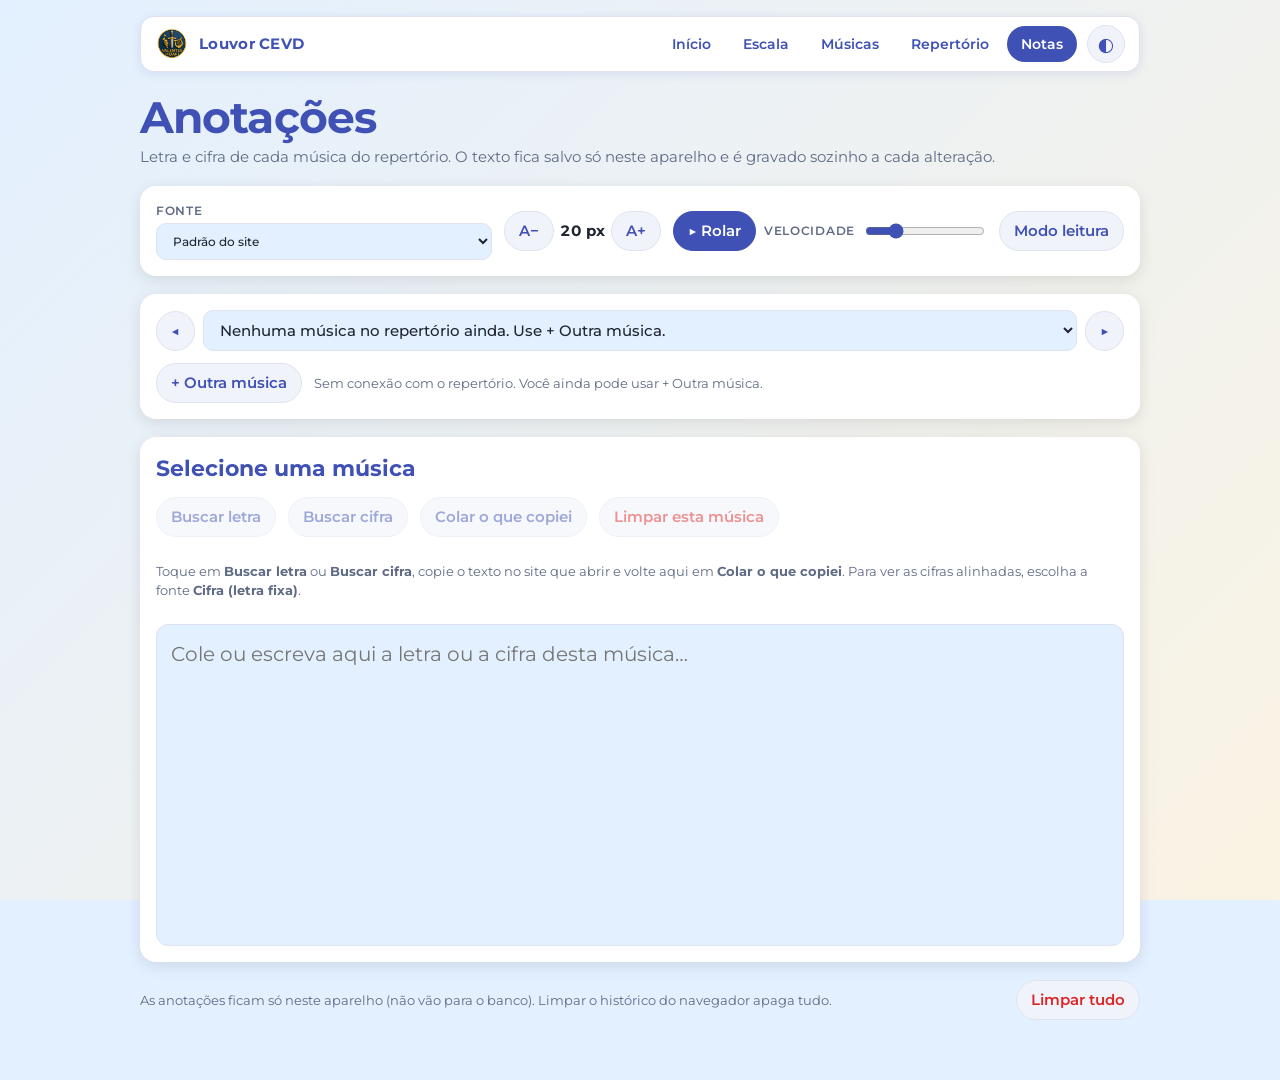
==== anotacoes/index.html @ 0ad470ae "Letra e Cifra buscam direto no Letras.mus.br e Cifra Club; nova pagina Anotacoes (letras/cifras por " ====
<!doctype html>
<html lang="pt-BR">
<head>
<meta charset="utf-8">
<meta name="viewport" content="width=device-width, initial-scale=1">
<meta name="theme-color" content="#3f51b5">
<link rel="manifest" href="../manifest.webmanifest">
<link rel="icon" type="image/png" href="../icons/icon-192.png">
<link rel="apple-touch-icon" href="../icons/apple-touch-icon.png">
<meta name="apple-mobile-web-app-capable" content="yes">
<meta name="apple-mobile-web-app-title" content="Escala">
<title>Anotações</title>
<link rel="stylesheet" href="https://fonts.googleapis.com/css?family=Montserrat:400,500,600,700,800&display=swap">
<link rel="stylesheet" href="../theme.css">
<script src="../theme.js"></script>
<script src="../site.js" defer></script>
<style>
* { box-sizing: border-box; }
body { margin: 0; background: var(--bg); background-image: var(--page-bg); background-attachment: fixed; color: var(--text); font-family: var(--font); font-size: 15px; line-height: 1.45; min-height: 100vh; padding: 16px clamp(16px, 3vw, 40px) 60px; }
.wrap { max-width: 1000px; margin: 0 auto; display: flex; flex-direction: column; gap: 18px; }
header { display: flex; flex-direction: column; gap: 6px; }
h1 { color: var(--brand-text); font-weight: 700; font-size: clamp(30px, 6vw, 44px); line-height: 1.05; margin: 0; letter-spacing: -0.02em; }
.sub { color: var(--muted); margin: 0; }
.painel { background: var(--surface); box-shadow: var(--shadow); border-radius: var(--radius); padding: 16px; display: grid; gap: 12px; }
.linha { display: flex; flex-wrap: wrap; gap: 8px 12px; align-items: center; }
.linha .grow { flex: 1 1 220px; min-width: 0; }
label.f { display: grid; gap: 4px; font-size: 12px; font-weight: 600; color: var(--muted); text-transform: uppercase; letter-spacing: .06em; }
select, button, input[type=range] { font: inherit; color: inherit; }
select { width: 100%; padding: 9px 12px; border-radius: 10px; border: 1px solid var(--border); background: var(--bg); color: var(--text); text-transform: none; letter-spacing: 0; font-weight: 500; }
.btn { text-decoration: none; display: inline-block; font-weight: 600; border: 1px solid var(--border); background: var(--surface-2); color: var(--brand-text); border-radius: 999px; padding: 8px 14px; cursor: pointer; }
.btn:hover { background: var(--brand-soft); }
.btn.primary { background: var(--brand); border-color: var(--brand); color: var(--on-brand); }
.btn.danger { color: #dc2626; }
.btn:disabled { opacity: .5; cursor: default; }
.btn:focus-visible, select:focus-visible, textarea:focus-visible, input:focus-visible { outline: 2px solid var(--brand-text); outline-offset: 2px; }
.tam { display: inline-flex; align-items: center; gap: 6px; }
.tam output { min-width: 44px; text-align: center; font-weight: 700; font-variant-numeric: tabular-nums; }
.vel { display: inline-flex; align-items: center; gap: 8px; }
.vel input { width: 120px; accent-color: var(--brand); }
.status { font-size: 13px; color: var(--muted); min-height: 1.2em; }
.status.ok { color: #059669; }
.titulo-musica { display: flex; flex-wrap: wrap; align-items: baseline; gap: 4px 12px; }
.titulo-musica h2 { margin: 0; font-size: 22px; color: var(--brand-text); }
.titulo-musica span { color: var(--muted); }
.nav-musicas { display: flex; gap: 8px; align-items: center; }
.nav-musicas select { flex: 1 1 auto; }
.ajuda { font-size: 13px; color: var(--muted); }
.ajuda a { color: var(--brand-text); font-weight: 600; }
#texto { width: 100%; min-height: 320px; padding: 14px; border-radius: 12px; border: 1px solid var(--border); background: var(--bg); color: var(--text); resize: none; overflow: hidden; line-height: 1.55; white-space: pre-wrap; display: block; }
#texto.mono { white-space: pre; overflow-x: auto; }
.leitura #texto { border-color: transparent; background: transparent; padding: 8px 2px; min-height: 60vh; }
.leitura .so-edicao, .leitura header, .leitura .nao-leitura { display: none !important; }
.leitura .barra-fixa { position: sticky; top: 8px; z-index: 30; }
.dica-leitura { text-align: center; color: var(--muted); font-size: 13px; }
@media (max-width: 560px) { .painel { padding: 12px; gap: 8px; } .vel input { width: 90px; } .btn { padding: 7px 12px; } label.f { font-size: 11px; } }
</style>
</head>
<body>
<div class="wrap" id="app">
  <nav class="site-nav rounded nao-leitura" aria-label="Menu principal">
    <div class="site-nav-in">
      <a class="site-brand" href="../"><img src="../logo%20louvor.png" alt="" width="34" height="34"><span>Louvor CEVD</span></a>
      <div class="site-links"><a href="../">Início</a><a href="../escala/">Escala</a><a href="../musicas/biblioteca-musicas.html">Músicas</a><a href="../musicas/repertorio.html">Repertório</a><a href="./" aria-current="page">Notas</a></div>
      <button type="button" class="theme-btn" data-theme-toggle></button>
    </div>
  </nav>
  <header>
    <h1>Anotações</h1>
    <p class="sub">Letra e cifra de cada música do repertório. O texto fica salvo só neste aparelho e é gravado sozinho a cada alteração.</p>
  </header>

  <section class="painel barra-fixa" aria-label="Ajustes de leitura">
    <div class="linha">
      <label class="f grow">Fonte
        <select id="fonte">
          <option value="montserrat">Padrão do site</option>
          <option value="arial">Arial</option>
          <option value="georgia">Serifada (Georgia)</option>
          <option value="mono">Cifra (letra fixa)</option>
        </select>
      </label>
      <div class="tam" role="group" aria-label="Tamanho da letra">
        <button type="button" class="btn" id="menos" aria-label="Diminuir a letra">A−</button>
        <output id="tamTxt" aria-live="polite"></output>
        <button type="button" class="btn" id="mais" aria-label="Aumentar a letra">A+</button>
      </div>
      <div class="vel">
        <button type="button" class="btn primary" id="rolar" aria-pressed="false">▶ Rolar</button>
        <label class="f" style="grid-auto-flow:column;align-items:center;gap:8px">Velocidade <input type="range" id="vel" min="1" max="10" step="1" aria-label="Velocidade da rolagem"></label>
      </div>
      <button type="button" class="btn" id="leitura">Modo leitura</button>
    </div>
  </section>

  <section class="painel nao-leitura" id="escolha">
    <div class="nav-musicas">
      <button type="button" class="btn" id="ant" aria-label="Música anterior">◀</button>
      <select id="musica" aria-label="Música"></select>
      <button type="button" class="btn" id="prox" aria-label="Próxima música">▶</button>
    </div>
    <div class="linha">
      <button type="button" class="btn" id="outra">+ Outra música</button>
      <span class="status" id="apiMsg"></span>
    </div>
  </section>

  <section class="painel" id="editor">
    <div class="titulo-musica"><h2 id="tit">Selecione uma música</h2><span id="cant"></span></div>
    <div class="linha so-edicao">
      <a class="btn" id="bLetra" target="_blank" rel="noopener noreferrer">Buscar letra</a>
      <a class="btn" id="bCifra" target="_blank" rel="noopener noreferrer">Buscar cifra</a>
      <button type="button" class="btn" id="colar">Colar o que copiei</button>
      <button type="button" class="btn danger" id="limparEsta">Limpar esta música</button>
      <span class="status" id="salvo" role="status" aria-live="polite"></span>
    </div>
    <p class="ajuda so-edicao">Toque em <b>Buscar letra</b> ou <b>Buscar cifra</b>, copie o texto no site que abrir e volte aqui em <b>Colar o que copiei</b>. Para ver as cifras alinhadas, escolha a fonte <b>Cifra (letra fixa)</b>.</p>
    <textarea id="texto" spellcheck="false" placeholder="Cole ou escreva aqui a letra ou a cifra desta música…" aria-label="Anotação da música"></textarea>
  </section>

  <div class="linha nao-leitura" style="justify-content:space-between">
    <span class="ajuda">As anotações ficam só neste aparelho (não vão para o banco). Limpar o histórico do navegador apaga tudo.</span>
    <button type="button" class="btn danger" id="limparTudo">Limpar tudo</button>
  </div>
  <p class="dica-leitura" id="dicaLeitura" hidden></p>
</div>
<script>
var API_URL = "https://ipdrbhkzluuwjulkhjkd.supabase.co/functions/v1/repertorio-publico";
var KEY = "anotacoes.v1", KEY_API = "anotacoes.api";
var FONTES = {
  montserrat: '"Montserrat", "Segoe UI", system-ui, sans-serif',
  arial: 'Arial, Helvetica, sans-serif',
  georgia: 'Georgia, "Times New Roman", serif',
  mono: 'ui-monospace, "Cascadia Mono", Consolas, "Courier New", monospace'
};
function $(id) { return document.getElementById(id); }
function norm(t) { return String(t || "").normalize("NFD").replace(/[̀-ͯ]/g, "").toLowerCase().replace(/\s+/g, " ").trim(); }
function chave(t, c) { return norm(t) + "|" + norm(c); }

// ---------- armazenamento local ----------
var dados = { config: { fonte: "montserrat", tam: 20, vel: 3, leitura: false }, notas: {}, extras: [], atual: "" };
try { var salvo = JSON.parse(localStorage.getItem(KEY) || "null"); if (salvo) { dados.config = Object.assign(dados.config, salvo.config || {}); dados.notas = salvo.notas || {}; dados.extras = salvo.extras || []; dados.atual = salvo.atual || ""; } } catch (e) {}
function gravar() { try { localStorage.setItem(KEY, JSON.stringify(dados)); return true; } catch (e) { return false; } }

// ---------- lista de músicas (repertório do app + as que a pessoa adicionou) ----------
var grupos = [], lista = [];   // grupos: [{rotulo, itens:[{k,t,c}]}]; lista: itens na ordem
function dataCurta(iso) { var p = String(iso || "").split("-"); return p.length === 3 ? p[2] + "/" + p[1] : ""; }
function montaLista(api) {
  grupos = [];
  var hoje = new Date().toISOString().slice(0, 10), proximos = [], passados = [];
  ((api && api.repertorios) || []).forEach(function (r) {
    if (!r.culto || !r.itens || !r.itens.length) return;
    var g = { rotulo: dataCurta(r.culto.data) + (r.culto.horario ? " " + r.culto.horario : "") + " · " + (r.culto.nome || "Culto"), data: r.culto.data || "", itens: r.itens.map(function (i) { return { k: chave(i.musica, i.cantor), t: i.musica, c: i.cantor || "" }; }) };
    (g.data >= hoje ? proximos : passados).push(g);
  });
  proximos.sort(function (a, b) { return a.data < b.data ? -1 : 1; });
  passados.sort(function (a, b) { return a.data < b.data ? 1 : -1; });
  proximos.forEach(function (g) { grupos.push(g); });
  var jaNa = {};
  grupos.concat(passados).forEach(function (g) { g.itens.forEach(function (i) { jaNa[i.k] = 1; }); });
  passados.forEach(function (g) { g.rotulo = "Anterior · " + g.rotulo; grupos.push(g); });
  var outras = [];
  dados.extras.forEach(function (e) { outras.push({ k: chave(e.t, e.c), t: e.t, c: e.c || "" }); });
  Object.keys(dados.notas).forEach(function (k) { if (!jaNa[k] && !outras.some(function (o) { return o.k === k; })) outras.push({ k: k, t: dados.notas[k].t, c: dados.notas[k].c || "" }); });
  if (outras.length) grupos.push({ rotulo: "Outras músicas", itens: outras });
  lista = [];
  var vistos = {};
  grupos.forEach(function (g) { g.itens.forEach(function (i) { if (!vistos[i.k]) { vistos[i.k] = 1; lista.push(i); } }); });
}
function desenhaSelect() {
  var sel = $("musica"); sel.textContent = "";
  if (!lista.length) { var o = document.createElement("option"); o.value = ""; o.textContent = "Nenhuma música no repertório ainda. Use + Outra música."; sel.appendChild(o); return; }
  grupos.forEach(function (g) {
    var og = document.createElement("optgroup"); og.label = g.rotulo;
    g.itens.forEach(function (i) {
      var o = document.createElement("option"); o.value = i.k;
      var tem = dados.notas[i.k] && dados.notas[i.k].texto;
      o.textContent = (tem ? "● " : "○ ") + i.t + (i.c ? " — " + i.c : "");
      og.appendChild(o);
    });
    sel.appendChild(og);
  });
  if (!lista.some(function (i) { return i.k === dados.atual; })) dados.atual = lista[0].k;
  sel.value = dados.atual;
}
function itemAtual() { return lista.filter(function (i) { return i.k === dados.atual; })[0] || null; }

// ---------- editor ----------
var gravaTimer = null;
function ajustaAltura() { var t = $("texto"); t.style.height = "auto"; t.style.height = Math.max(t.scrollHeight + 4, dados.config.leitura ? 0 : 320) + "px"; }
function mostraMusica() {
  var it = itemAtual(), t = $("texto");
  $("tit").textContent = it ? it.t : "Selecione uma música"; $("cant").textContent = it && it.c ? it.c : "";
  var q = it ? (it.t + " " + it.c).trim() : "";
  $("bLetra").href = "https://www.letras.mus.br/?q=" + encodeURIComponent(q);
  $("bCifra").href = "https://www.cifraclub.com.br/?q=" + encodeURIComponent(q);
  t.disabled = !it; t.value = it && dados.notas[it.k] ? dados.notas[it.k].texto || "" : "";
  ["bLetra", "bCifra", "colar", "limparEsta"].forEach(function (id) { var e = $(id); if (id === "bLetra" || id === "bCifra") { e.style.pointerEvents = it ? "" : "none"; e.style.opacity = it ? "" : ".5"; } else e.disabled = !it; });
  $("salvo").textContent = ""; ajustaAltura();
  if (dados.config.leitura) { $("dicaLeitura").hidden = false; $("dicaLeitura").textContent = t.value ? "" : "Sem anotação para esta música. Toque em Editar para escrever."; $("dicaLeitura").hidden = !!t.value; }
}
function salvarTexto(agora) {
  var it = itemAtual(); if (!it) return;
  function faz() {
    var txt = $("texto").value;
    if (txt) dados.notas[it.k] = { t: it.t, c: it.c, texto: txt, em: Date.now() }; else delete dados.notas[it.k];
    var ok = gravar();
    $("salvo").textContent = ok ? "Salvo ✓" : "Não consegui salvar (sem espaço no aparelho)"; $("salvo").className = "status" + (ok ? " ok" : "");
    var o = $("musica").querySelector('option[value="' + it.k.replace(/"/g, '\\"') + '"]');
    if (o) o.textContent = (txt ? "● " : "○ ") + it.t + (it.c ? " — " + it.c : "");
  }
  clearTimeout(gravaTimer);
  if (agora) faz(); else { $("salvo").textContent = "Salvando…"; $("salvo").className = "status"; gravaTimer = setTimeout(faz, 250); }
}
$("texto").addEventListener("input", function () { ajustaAltura(); salvarTexto(false); });
$("texto").addEventListener("blur", function () { salvarTexto(true); });
document.addEventListener("visibilitychange", function () { if (document.hidden) salvarTexto(true); });
window.addEventListener("pagehide", function () { salvarTexto(true); });

function escolher(k) { salvarTexto(true); dados.atual = k; gravar(); $("musica").value = k; mostraMusica(); }
$("musica").addEventListener("change", function () { escolher(this.value); });
function vizinha(d) { var i = lista.map(function (x) { return x.k; }).indexOf(dados.atual); if (i < 0 || !lista.length) return; escolher(lista[(i + d + lista.length) % lista.length].k); }
$("ant").addEventListener("click", function () { vizinha(-1); });
$("prox").addEventListener("click", function () { vizinha(1); });
$("outra").addEventListener("click", function () {
  var t = (prompt("Nome da música:") || "").trim(); if (!t) return;
  var c = (prompt("Cantor ou banda (pode deixar vazio):") || "").trim();
  var k = chave(t, c);
  if (!dados.extras.some(function (e) { return chave(e.t, e.c) === k; })) dados.extras.push({ t: t, c: c });
  salvarTexto(true); dados.atual = k; gravar(); montaLista(apiAtual); desenhaSelect(); mostraMusica(); $("texto").focus();
});
$("colar").addEventListener("click", function () {
  if (!navigator.clipboard || !navigator.clipboard.readText) { $("salvo").textContent = "Seu navegador não deixa colar por aqui. Cole direto na caixa."; return; }
  navigator.clipboard.readText().then(function (txt) {
    if (!txt) { $("salvo").textContent = "Não há nada copiado."; return; }
    var t = $("texto"); if (t.value && !confirm("Já existe texto nesta música. Substituir pelo que você copiou?")) return;
    t.value = txt.replace(/\r\n/g, "\n"); ajustaAltura(); salvarTexto(true);
  }).catch(function () { $("salvo").textContent = "Não consegui ler a área de transferência. Cole direto na caixa."; });
});
$("limparEsta").addEventListener("click", function () {
  var it = itemAtual(); if (!it || !$("texto").value) return;
  if (!confirm("Apagar a anotação de \"" + it.t + "\"?")) return;
  $("texto").value = ""; ajustaAltura(); salvarTexto(true);
});
$("limparTudo").addEventListener("click", function () {
  var n = Object.keys(dados.notas).length;
  if (!confirm(n ? "Apagar TODAS as anotações deste aparelho (" + n + (n === 1 ? " música" : " músicas") + ")? Isso não pode ser desfeito." : "Não há anotações para apagar.")) return;
  if (!n) return;
  dados.notas = {}; dados.extras = []; gravar(); montaLista(apiAtual); desenhaSelect(); mostraMusica();
  $("salvo").textContent = "Tudo apagado."; $("salvo").className = "status ok";
});

// ---------- aparência: fonte, tamanho, modo leitura ----------
function aplicaConfig() {
  var c = dados.config, t = $("texto");
  t.style.fontFamily = FONTES[c.fonte] || FONTES.montserrat; t.style.fontSize = c.tam + "px";
  t.classList.toggle("mono", c.fonte === "mono"); t.wrap = c.fonte === "mono" ? "off" : "soft";
  $("fonte").value = c.fonte; $("tamTxt").textContent = c.tam + " px"; $("vel").value = c.vel;
  document.getElementById("app").classList.toggle("leitura", !!c.leitura);
  $("leitura").textContent = c.leitura ? "Editar" : "Modo leitura"; t.readOnly = !!c.leitura;
  ajustaAltura();
}
$("fonte").addEventListener("change", function () { dados.config.fonte = this.value; gravar(); aplicaConfig(); });
$("menos").addEventListener("click", function () { dados.config.tam = Math.max(12, dados.config.tam - 2); gravar(); aplicaConfig(); });
$("mais").addEventListener("click", function () { dados.config.tam = Math.min(64, dados.config.tam + 2); gravar(); aplicaConfig(); });
$("vel").addEventListener("input", function () { dados.config.vel = +this.value; gravar(); });
$("leitura").addEventListener("click", function () { salvarTexto(true); dados.config.leitura = !dados.config.leitura; gravar(); aplicaConfig(); mostraMusica(); window.scrollTo(0, 0); });

// ---------- rolagem automática ----------
var rolando = false, acum = 0, ultimo = 0, quadro = null, tela = null;
function passo(ts) {
  if (!rolando) return;
  var dt = Math.min(0.1, (ts - ultimo) / 1000); ultimo = ts;
  acum += dados.config.vel * 8 * dt;
  var px = Math.floor(acum);
  if (px >= 1) { window.scrollBy(0, px); acum -= px; }
  if (window.innerHeight + window.scrollY >= document.documentElement.scrollHeight - 2) { parar(); return; }
  quadro = requestAnimationFrame(passo);
}
function iniciar() {
  rolando = true; acum = 0; ultimo = performance.now();
  $("rolar").textContent = "⏸ Parar"; $("rolar").setAttribute("aria-pressed", "true");
  try { if (navigator.wakeLock && navigator.wakeLock.request) navigator.wakeLock.request("screen").then(function (w) { tela = w; }).catch(function () {}); } catch (e) {}
  quadro = requestAnimationFrame(passo);
}
function parar() {
  rolando = false; if (quadro) cancelAnimationFrame(quadro);
  $("rolar").textContent = "▶ Rolar"; $("rolar").setAttribute("aria-pressed", "false");
  try { if (tela) { tela.release(); tela = null; } } catch (e) {}
}
$("rolar").addEventListener("click", function () { if (rolando) parar(); else iniciar(); });
document.addEventListener("keydown", function (e) { if (e.key === "Escape" && rolando) parar(); });

// ---------- carga: repertório do app (guarda uma cópia para funcionar sem internet) ----------
var apiAtual = null;
try { apiAtual = JSON.parse(localStorage.getItem(KEY_API) || "null"); } catch (e) {}
function iniciaTela() { montaLista(apiAtual); desenhaSelect(); aplicaConfig(); mostraMusica(); }
iniciaTela();
fetch(API_URL, { cache: "no-store" }).then(function (r) { if (!r.ok) throw new Error("http"); return r.json(); }).then(function (j) {
  apiAtual = { repertorios: j.repertorios || [] };
  try { localStorage.setItem(KEY_API, JSON.stringify(apiAtual)); } catch (e) {}
  salvarTexto(true); montaLista(apiAtual); desenhaSelect(); mostraMusica();
  $("apiMsg").textContent = "Repertório atualizado.";
}).catch(function () { $("apiMsg").textContent = apiAtual ? "Sem conexão: mostrando o último repertório salvo." : "Sem conexão com o repertório. Você ainda pode usar + Outra música."; });
</script>
</body>
</html>
---- theme.css ----
/* Tema único do site (claro e escuro). Todas as páginas usam estas variáveis. */
:root {
  --font: "Montserrat", "Segoe UI", system-ui, -apple-system, Arial, sans-serif;
  --bg: #e3f0ff;
  --page-bg: linear-gradient(135deg, #e3f0ff 0%, #faf3e3 100%);
  --surface: #ffffff;
  --surface-2: #f1f3fb;
  --border: #dfe3f0;
  --text: #1f2533;
  --muted: #5f6b85;
  --brand: #3f51b5;
  --brand-dark: #283593;
  --brand-text: #3f51b5;
  --brand-soft: #e8ebfa;
  --on-brand: #ffffff;
  --coral: #e5532d;
  --coral-dark: #c4421f;
  --today: #b4570a;
  --today-soft: #fdebd6;
  --warn: #b45309;
  --empty: #8b97a4;
  --radius: 16px;
  --shadow: 0 4px 16px rgba(0, 0, 0, 0.10);
  color-scheme: light;
}
@media (prefers-color-scheme: dark) {
  :root:not([data-theme="light"]) {
    --bg: #0f1626;
    --page-bg: linear-gradient(135deg, #0f1626 0%, #1b1a17 100%);
    --surface: #172033;
    --surface-2: #1d2740;
    --border: #2a3552;
    --text: #e6e9ef;
    --muted: #a5afc0;
    --brand: #5361bd;
    --brand-dark: #6b79d1;
    --brand-text: #9fb0ff;
    --brand-soft: #1f2b52;
    --on-brand: #ffffff;
    --coral: #e5532d;
    --coral-dark: #ff6b3d;
    --today: #f0a15a;
    --today-soft: #3a2815;
    --warn: #fbbf24;
    --empty: #6f7d8b;
    --shadow: 0 4px 16px rgba(0, 0, 0, 0.5);
    color-scheme: dark;
  }
}
:root[data-theme="dark"] {
  --bg: #0f1626;
  --page-bg: linear-gradient(135deg, #0f1626 0%, #1b1a17 100%);
  --surface: #172033;
  --surface-2: #1d2740;
  --border: #2a3552;
  --text: #e6e9ef;
  --muted: #a5afc0;
  --brand: #5361bd;
  --brand-dark: #6b79d1;
  --brand-text: #9fb0ff;
  --brand-soft: #1f2b52;
  --on-brand: #ffffff;
  --coral: #e5532d;
  --coral-dark: #ff6b3d;
  --today: #f0a15a;
  --today-soft: #3a2815;
  --warn: #fbbf24;
  --empty: #6f7d8b;
  --shadow: 0 4px 16px rgba(0, 0, 0, 0.5);
  color-scheme: dark;
}

/* Botão de alternar tema */
.theme-btn { width: 38px; height: 38px; flex: none; border-radius: 50%; border: 1px solid var(--border); background: var(--surface-2); color: var(--brand-text); cursor: pointer; display: inline-grid; place-items: center; font-size: 19px; line-height: 1; padding: 0; }
.theme-btn::before { content: "\25D0"; }
.theme-btn:hover { background: var(--brand-soft); }
.theme-btn:focus-visible { outline: 2px solid var(--brand-text); outline-offset: 2px; }
.theme-fab { position: fixed; top: 12px; right: 12px; z-index: 40; box-shadow: var(--shadow); }

/* Menu do site (páginas Escala e Músicas) */
.site-nav { background: var(--surface); box-shadow: 0 2px 10px rgba(63, 81, 181, 0.12); position: sticky; top: 0; z-index: 50; }
.site-nav.rounded { border: 1px solid var(--border); border-radius: 14px; margin-bottom: 4px; }
.site-nav-in { max-width: 1400px; margin: 0 auto; padding: 8px 14px; display: flex; align-items: center; gap: 10px; flex-wrap: wrap; }
.site-brand { display: flex; align-items: center; gap: 10px; font-weight: 700; color: var(--brand-text); text-decoration: none; letter-spacing: .3px; }
.site-brand img { border-radius: 50%; background: var(--surface); }
.site-links { display: flex; gap: 4px; margin-left: auto; }
.site-links a { padding: 8px 14px; border-radius: 999px; font-weight: 600; font-size: .95em; color: var(--brand-text); text-decoration: none; }
.site-links a:hover { background: var(--brand-soft); }
.site-links a[aria-current="page"] { background: var(--brand); color: var(--on-brand); }
.site-brand:focus-visible, .site-links a:focus-visible { outline: 2px solid var(--brand-text); outline-offset: 2px; }
@media (max-width: 700px) { .site-brand span { display: none; } .site-nav-in { padding: 8px 10px; gap: 6px; } .site-links { gap: 0; } .site-links a { padding: 8px 9px; font-size: .88em; } }
@media (max-width: 380px) { .site-links a { padding: 8px 6px; font-size: .8em; } }
/* celular: logo e tema na primeira linha, links na segunda (cabem os cinco, sem quebrar o botão de tema) */
@media (max-width: 480px) { .site-nav-in { gap: 4px 8px; } .site-brand { order: 1; } .theme-btn { order: 2; margin-left: auto; } .site-links { order: 3; flex: 1 1 100%; margin-left: 0; justify-content: space-between; } .site-links a { padding: 8px 8px; font-size: .88em; } }

/* Aviso de versão nova */
.update-bar { position: fixed; left: 12px; right: 12px; bottom: 12px; z-index: 2000; max-width: 480px; margin: 0 auto; display: flex; align-items: center; gap: 10px; flex-wrap: wrap; background: var(--surface); color: var(--text); border: 1px solid var(--border); border-radius: 12px; padding: 12px 14px; box-shadow: var(--shadow); font-size: 14px; }
.update-bar span { flex: 1 1 160px; font-weight: 600; }
.update-bar button { font: inherit; font-weight: 600; border: 0; border-radius: 8px; padding: 8px 14px; background: var(--brand); color: var(--on-brand); cursor: pointer; }
.update-bar button.ghost { background: var(--surface-2); color: var(--brand-text); border: 1px solid var(--border); }
.update-bar button:focus-visible { outline: 2px solid var(--brand-text); outline-offset: 2px; }

/* Diálogo de confirmação (excluir do repertório) */
dialog.dlg { border: 1px solid var(--border); border-radius: var(--radius); background: var(--surface); color: var(--text); padding: 0; width: min(420px, calc(100vw - 24px)); }
dialog.dlg::backdrop { background: rgba(0, 0, 0, .55); }
.dlg-form { display: grid; gap: 12px; padding: 18px; font-family: var(--font); }
.dlg-form h2 { margin: 0; font-size: 20px; color: var(--brand-text); }
.dlg-form p { margin: 0; overflow-wrap: anywhere; }
.dlg-form label { display: grid; gap: 5px; font-size: 13px; font-weight: 600; color: var(--muted); }
.dlg-form input { width: 100%; padding: 10px 12px; border-radius: 10px; border: 1px solid var(--border); background: var(--bg); color: var(--text); font: inherit; font-weight: 400; }
.dlg-msg { font-size: 13px; min-height: 1.2em; color: var(--muted); }
.dlg-msg.err { color: #dc2626; }
.dlg-actions { display: flex; gap: 8px; justify-content: flex-end; }
.dlg-btn { font: inherit; font-weight: 600; border: 1px solid var(--border); background: var(--surface-2); color: var(--text); border-radius: 10px; padding: 8px 16px; cursor: pointer; }
.dlg-btn.danger { background: #dc2626; border-color: #dc2626; color: #fff; }
.dlg-btn:disabled { opacity: .6; cursor: default; }
.dlg-btn:focus-visible, .dlg-form input:focus-visible { outline: 2px solid var(--brand-text); outline-offset: 2px; }
.dlg-form select { width: 100%; padding: 10px 12px; border-radius: 10px; border: 1px solid var(--border); background: var(--bg); color: var(--text); font: inherit; font-weight: 400; }
.dlg-form select:focus-visible { outline: 2px solid var(--brand-text); outline-offset: 2px; }
.dlg-btn.primary { background: var(--brand); border-color: var(--brand); color: var(--on-brand); }
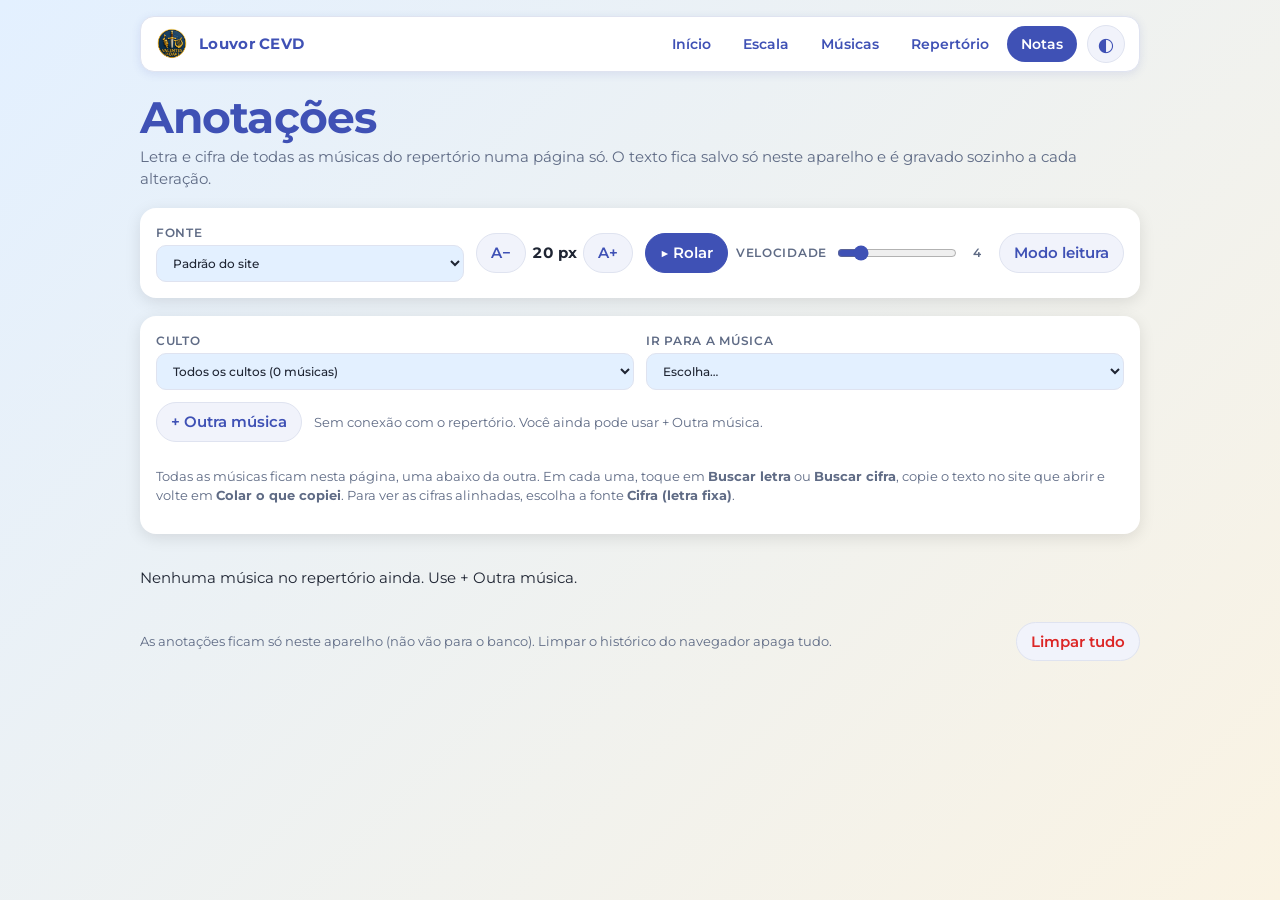
==== commit c7bf88e2: "Anotacoes: todas as musicas em uma pagina so (filtro por culto e 'Ir para a musica') e rolagem autom" ====
--- a/anotacoes/index.html
+++ b/anotacoes/index.html
@@ -46,11 +46,21 @@
 .nav-musicas select { flex: 1 1 auto; }
 .ajuda { font-size: 13px; color: var(--muted); }
 .ajuda a { color: var(--brand-text); font-weight: 600; }
-#texto { width: 100%; min-height: 320px; padding: 14px; border-radius: 12px; border: 1px solid var(--border); background: var(--bg); color: var(--text); resize: none; overflow: hidden; line-height: 1.55; white-space: pre-wrap; display: block; }
-#texto.mono { white-space: pre; overflow-x: auto; }
-.leitura #texto { border-color: transparent; background: transparent; padding: 8px 2px; min-height: 60vh; }
-.leitura .so-edicao, .leitura header, .leitura .nao-leitura { display: none !important; }
-.leitura .barra-fixa { position: sticky; top: 8px; z-index: 30; }
+.grupo-titulo { margin: 8px 0 0; font-size: 13px; font-weight: 700; text-transform: uppercase; letter-spacing: .08em; color: var(--muted); }
+.musica { background: var(--surface); box-shadow: var(--shadow); border-radius: var(--radius); padding: 16px; display: grid; gap: 10px; scroll-margin-top: 12px; }
+.musica-topo { display: flex; flex-wrap: wrap; align-items: baseline; gap: 2px 12px; }
+.musica-topo h3 { margin: 0; font-size: 22px; color: var(--brand-text); }
+.musica-topo span { color: var(--muted); }
+.ferramentas { display: flex; flex-wrap: wrap; gap: 8px; }
+.ferramentas .btn { padding: 5px 12px; font-size: 13px; }
+.texto { width: 100%; min-height: 160px; padding: 14px; border-radius: 12px; border: 1px solid var(--border); background: var(--bg); color: var(--text); resize: none; overflow: hidden; line-height: 1.55; white-space: pre-wrap; display: block; }
+.texto.mono { white-space: pre; overflow-x: auto; }
+.leitura .texto { border-color: transparent; background: transparent; padding: 4px 2px; min-height: 0; }
+.leitura .musica { box-shadow: none; background: transparent; padding: 18px 0 8px; border-top: 1px solid var(--border); border-radius: 0; }
+.leitura .musica.vazia, .leitura .grupo-titulo.vazio { display: none; }
+.leitura .ferramentas, .leitura .so-edicao, .leitura header, .leitura .nao-leitura { display: none !important; }
+.leitura .musica-topo h3 { font-size: 1.15em; }
+.leitura .painel.vazio-msg { color: var(--muted); text-align: center; padding: 18px; }
 .dica-leitura { text-align: center; color: var(--muted); font-size: 13px; }
 @media (max-width: 560px) { .painel { padding: 12px; gap: 8px; } .vel input { width: 90px; } .btn { padding: 7px 12px; } label.f { font-size: 11px; } }
 </style>
@@ -66,7 +76,7 @@
   </nav>
   <header>
     <h1>Anotações</h1>
-    <p class="sub">Letra e cifra de cada música do repertório. O texto fica salvo só neste aparelho e é gravado sozinho a cada alteração.</p>
+    <p class="sub">Letra e cifra de todas as músicas do repertório numa página só. O texto fica salvo só neste aparelho e é gravado sozinho a cada alteração.</p>
   </header>
 
   <section class="painel barra-fixa" aria-label="Ajustes de leitura">
@@ -86,42 +96,35 @@
       </div>
       <div class="vel">
         <button type="button" class="btn primary" id="rolar" aria-pressed="false">▶ Rolar</button>
-        <label class="f" style="grid-auto-flow:column;align-items:center;gap:8px">Velocidade <input type="range" id="vel" min="1" max="10" step="1" aria-label="Velocidade da rolagem"></label>
+        <label class="f" style="grid-auto-flow:column;align-items:center;gap:8px">Velocidade <input type="range" id="vel" min="1" max="20" step="1" aria-label="Velocidade da rolagem"><output id="velTxt" style="min-width:20px;text-align:center"></output></label>
       </div>
       <button type="button" class="btn" id="leitura">Modo leitura</button>
     </div>
   </section>
 
   <section class="painel nao-leitura" id="escolha">
-    <div class="nav-musicas">
-      <button type="button" class="btn" id="ant" aria-label="Música anterior">◀</button>
-      <select id="musica" aria-label="Música"></select>
-      <button type="button" class="btn" id="prox" aria-label="Próxima música">▶</button>
+    <div class="linha">
+      <label class="f grow">Culto
+        <select id="culto" aria-label="Mostrar músicas de qual culto"></select>
+      </label>
+      <label class="f grow">Ir para a música
+        <select id="ir" aria-label="Ir para a música"></select>
+      </label>
     </div>
     <div class="linha">
       <button type="button" class="btn" id="outra">+ Outra música</button>
       <span class="status" id="apiMsg"></span>
-    </div>
-  </section>
-
-  <section class="painel" id="editor">
-    <div class="titulo-musica"><h2 id="tit">Selecione uma música</h2><span id="cant"></span></div>
-    <div class="linha so-edicao">
-      <a class="btn" id="bLetra" target="_blank" rel="noopener noreferrer">Buscar letra</a>
-      <a class="btn" id="bCifra" target="_blank" rel="noopener noreferrer">Buscar cifra</a>
-      <button type="button" class="btn" id="colar">Colar o que copiei</button>
-      <button type="button" class="btn danger" id="limparEsta">Limpar esta música</button>
       <span class="status" id="salvo" role="status" aria-live="polite"></span>
     </div>
-    <p class="ajuda so-edicao">Toque em <b>Buscar letra</b> ou <b>Buscar cifra</b>, copie o texto no site que abrir e volte aqui em <b>Colar o que copiei</b>. Para ver as cifras alinhadas, escolha a fonte <b>Cifra (letra fixa)</b>.</p>
-    <textarea id="texto" spellcheck="false" placeholder="Cole ou escreva aqui a letra ou a cifra desta música…" aria-label="Anotação da música"></textarea>
+    <p class="ajuda">Todas as músicas ficam nesta página, uma abaixo da outra. Em cada uma, toque em <b>Buscar letra</b> ou <b>Buscar cifra</b>, copie o texto no site que abrir e volte em <b>Colar o que copiei</b>. Para ver as cifras alinhadas, escolha a fonte <b>Cifra (letra fixa)</b>.</p>
   </section>
+
+  <main id="lista" aria-label="Músicas e anotações"></main>
 
   <div class="linha nao-leitura" style="justify-content:space-between">
     <span class="ajuda">As anotações ficam só neste aparelho (não vão para o banco). Limpar o histórico do navegador apaga tudo.</span>
     <button type="button" class="btn danger" id="limparTudo">Limpar tudo</button>
   </div>
-  <p class="dica-leitura" id="dicaLeitura" hidden></p>
 </div>
 <script>
 var API_URL = "https://ipdrbhkzluuwjulkhjkd.supabase.co/functions/v1/repertorio-publico";
@@ -137,16 +140,17 @@
 function chave(t, c) { return norm(t) + "|" + norm(c); }
 
 // ---------- armazenamento local ----------
-var dados = { config: { fonte: "montserrat", tam: 20, vel: 3, leitura: false }, notas: {}, extras: [], atual: "" };
-try { var salvo = JSON.parse(localStorage.getItem(KEY) || "null"); if (salvo) { dados.config = Object.assign(dados.config, salvo.config || {}); dados.notas = salvo.notas || {}; dados.extras = salvo.extras || []; dados.atual = salvo.atual || ""; } } catch (e) {}
+var dados = { config: { fonte: "montserrat", tam: 20, vel: 4, leitura: false, v: 2 }, notas: {}, extras: [] };
+try { var salvo = JSON.parse(localStorage.getItem(KEY) || "null"); if (salvo) { dados.config = Object.assign(dados.config, salvo.config || {}); dados.notas = salvo.notas || {}; dados.extras = salvo.extras || []; } } catch (e) {}
+if (dados.config.v !== 2) { dados.config.vel = 4; dados.config.v = 2; }   // a escala da velocidade mudou (agora mais lenta)
 function gravar() { try { localStorage.setItem(KEY, JSON.stringify(dados)); return true; } catch (e) { return false; } }
 
 // ---------- lista de músicas (repertório do app + as que a pessoa adicionou) ----------
-var grupos = [], lista = [];   // grupos: [{rotulo, itens:[{k,t,c}]}]; lista: itens na ordem
+var grupos = [];   // [{rotulo, data, itens:[{k,t,c}]}] - cada música aparece uma vez (a anotação é a mesma em qualquer culto)
 function dataCurta(iso) { var p = String(iso || "").split("-"); return p.length === 3 ? p[2] + "/" + p[1] : ""; }
 function montaLista(api) {
   grupos = [];
-  var hoje = new Date().toISOString().slice(0, 10), proximos = [], passados = [];
+  var hoje = new Date().toISOString().slice(0, 10), proximos = [], passados = [], vistos = {};
   ((api && api.repertorios) || []).forEach(function (r) {
     if (!r.culto || !r.itens || !r.itens.length) return;
     var g = { rotulo: dataCurta(r.culto.data) + (r.culto.horario ? " " + r.culto.horario : "") + " · " + (r.culto.nome || "Culto"), data: r.culto.data || "", itens: r.itens.map(function (i) { return { k: chave(i.musica, i.cantor), t: i.musica, c: i.cantor || "" }; }) };
@@ -154,123 +158,161 @@
   });
   proximos.sort(function (a, b) { return a.data < b.data ? -1 : 1; });
   passados.sort(function (a, b) { return a.data < b.data ? 1 : -1; });
-  proximos.forEach(function (g) { grupos.push(g); });
-  var jaNa = {};
-  grupos.concat(passados).forEach(function (g) { g.itens.forEach(function (i) { jaNa[i.k] = 1; }); });
-  passados.forEach(function (g) { g.rotulo = "Anterior · " + g.rotulo; grupos.push(g); });
+  passados.forEach(function (g) { g.rotulo = "Anterior · " + g.rotulo; });
+  proximos.concat(passados).forEach(function (g) {
+    g.itens = g.itens.filter(function (i) { if (vistos[i.k]) return false; vistos[i.k] = 1; return true; });
+    if (g.itens.length) grupos.push(g);
+  });
   var outras = [];
-  dados.extras.forEach(function (e) { outras.push({ k: chave(e.t, e.c), t: e.t, c: e.c || "" }); });
-  Object.keys(dados.notas).forEach(function (k) { if (!jaNa[k] && !outras.some(function (o) { return o.k === k; })) outras.push({ k: k, t: dados.notas[k].t, c: dados.notas[k].c || "" }); });
-  if (outras.length) grupos.push({ rotulo: "Outras músicas", itens: outras });
-  lista = [];
-  var vistos = {};
-  grupos.forEach(function (g) { g.itens.forEach(function (i) { if (!vistos[i.k]) { vistos[i.k] = 1; lista.push(i); } }); });
-}
-function desenhaSelect() {
-  var sel = $("musica"); sel.textContent = "";
-  if (!lista.length) { var o = document.createElement("option"); o.value = ""; o.textContent = "Nenhuma música no repertório ainda. Use + Outra música."; sel.appendChild(o); return; }
-  grupos.forEach(function (g) {
-    var og = document.createElement("optgroup"); og.label = g.rotulo;
+  dados.extras.forEach(function (e) { var k = chave(e.t, e.c); if (!vistos[k]) { vistos[k] = 1; outras.push({ k: k, t: e.t, c: e.c || "" }); } });
+  Object.keys(dados.notas).forEach(function (k) { if (!vistos[k]) { vistos[k] = 1; outras.push({ k: k, t: dados.notas[k].t, c: dados.notas[k].c || "" }); } });
+  if (outras.length) grupos.push({ rotulo: "Outras músicas", data: "", itens: outras });
+}
+function todas() { var l = []; grupos.forEach(function (g) { g.itens.forEach(function (i) { l.push(i); }); }); return l; }
+function itemPorK(k) { return todas().filter(function (i) { return i.k === k; })[0] || null; }
+function rotuloOpcao(i) { return (dados.notas[i.k] && dados.notas[i.k].texto ? "● " : "○ ") + i.t + (i.c ? " — " + i.c : ""); }
+
+// ---------- página única com todas as músicas ----------
+var filtroCulto = "todos";
+function idSecao(k) { return "m-" + k.replace(/[^a-z0-9]+/g, "-"); }
+function ajustaAltura(t) { t.style.height = "auto"; t.style.height = Math.max(t.scrollHeight + 4, dados.config.leitura ? 0 : 160) + "px"; }
+function ajustaTodas() { [].forEach.call(document.querySelectorAll(".texto"), ajustaAltura); }
+function desenhaFiltros() {
+  var c = $("culto"); c.textContent = "";
+  var o = document.createElement("option"); o.value = "todos"; o.textContent = "Todos os cultos (" + todas().length + " músicas)"; c.appendChild(o);
+  grupos.forEach(function (g, idx) { var op = document.createElement("option"); op.value = String(idx); op.textContent = g.rotulo + " (" + g.itens.length + ")"; c.appendChild(op); });
+  if (filtroCulto !== "todos" && !grupos[+filtroCulto]) filtroCulto = "todos";
+  c.value = filtroCulto;
+}
+function atualizaIr() {
+  var ir = $("ir"); ir.textContent = "";
+  var o = document.createElement("option"); o.value = ""; o.textContent = "Escolha…"; ir.appendChild(o);
+  grupos.forEach(function (g, idx) {
+    if (filtroCulto !== "todos" && String(idx) !== filtroCulto) return;
+    g.itens.forEach(function (i) { var op = document.createElement("option"); op.value = i.k; op.textContent = rotuloOpcao(i); ir.appendChild(op); });
+  });
+}
+function desenhaTudo() {
+  var box = $("lista"); box.textContent = "";
+  var n = 0;
+  grupos.forEach(function (g, idx) {
+    if (filtroCulto !== "todos" && String(idx) !== filtroCulto) return;
+    var tit = document.createElement("h2"); tit.className = "grupo-titulo"; tit.textContent = g.rotulo; tit.dataset.grupo = idx;
+    box.appendChild(tit);
+    var algum = false;
     g.itens.forEach(function (i) {
-      var o = document.createElement("option"); o.value = i.k;
-      var tem = dados.notas[i.k] && dados.notas[i.k].texto;
-      o.textContent = (tem ? "● " : "○ ") + i.t + (i.c ? " — " + i.c : "");
-      og.appendChild(o);
+      n++;
+      var tem = !!(dados.notas[i.k] && dados.notas[i.k].texto);
+      if (tem) algum = true;
+      var art = document.createElement("article"); art.className = "musica" + (tem ? "" : " vazia"); art.id = idSecao(i.k); art.dataset.k = i.k;
+      var topo = document.createElement("div"); topo.className = "musica-topo";
+      var h3 = document.createElement("h3"); h3.textContent = i.t; topo.appendChild(h3);
+      if (i.c) { var sp = document.createElement("span"); sp.textContent = i.c; topo.appendChild(sp); }
+      art.appendChild(topo);
+      var fer = document.createElement("div"); fer.className = "ferramentas";
+      var q = (i.t + " " + i.c).trim();
+      var bl = document.createElement("a"); bl.className = "btn"; bl.target = "_blank"; bl.rel = "noopener noreferrer"; bl.textContent = "Buscar letra"; bl.href = "https://www.letras.mus.br/?q=" + encodeURIComponent(q);
+      var bc = document.createElement("a"); bc.className = "btn"; bc.target = "_blank"; bc.rel = "noopener noreferrer"; bc.textContent = "Buscar cifra"; bc.href = "https://www.cifraclub.com.br/?q=" + encodeURIComponent(q);
+      var cp = document.createElement("button"); cp.type = "button"; cp.className = "btn"; cp.dataset.acao = "colar"; cp.textContent = "Colar o que copiei";
+      var lm = document.createElement("button"); lm.type = "button"; lm.className = "btn danger"; lm.dataset.acao = "limpar"; lm.textContent = "Limpar";
+      [bl, bc, cp, lm].forEach(function (x) { fer.appendChild(x); });
+      art.appendChild(fer);
+      var ta = document.createElement("textarea"); ta.className = "texto"; ta.spellcheck = false; ta.setAttribute("aria-label", "Anotação: " + i.t);
+      ta.placeholder = "Cole ou escreva aqui a letra ou a cifra desta música…"; ta.value = tem ? dados.notas[i.k].texto : "";
+      art.appendChild(ta); box.appendChild(art);
     });
-    sel.appendChild(og);
-  });
-  if (!lista.some(function (i) { return i.k === dados.atual; })) dados.atual = lista[0].k;
-  sel.value = dados.atual;
-}
-function itemAtual() { return lista.filter(function (i) { return i.k === dados.atual; })[0] || null; }
-
-// ---------- editor ----------
-var gravaTimer = null;
-function ajustaAltura() { var t = $("texto"); t.style.height = "auto"; t.style.height = Math.max(t.scrollHeight + 4, dados.config.leitura ? 0 : 320) + "px"; }
-function mostraMusica() {
-  var it = itemAtual(), t = $("texto");
-  $("tit").textContent = it ? it.t : "Selecione uma música"; $("cant").textContent = it && it.c ? it.c : "";
-  var q = it ? (it.t + " " + it.c).trim() : "";
-  $("bLetra").href = "https://www.letras.mus.br/?q=" + encodeURIComponent(q);
-  $("bCifra").href = "https://www.cifraclub.com.br/?q=" + encodeURIComponent(q);
-  t.disabled = !it; t.value = it && dados.notas[it.k] ? dados.notas[it.k].texto || "" : "";
-  ["bLetra", "bCifra", "colar", "limparEsta"].forEach(function (id) { var e = $(id); if (id === "bLetra" || id === "bCifra") { e.style.pointerEvents = it ? "" : "none"; e.style.opacity = it ? "" : ".5"; } else e.disabled = !it; });
-  $("salvo").textContent = ""; ajustaAltura();
-  if (dados.config.leitura) { $("dicaLeitura").hidden = false; $("dicaLeitura").textContent = t.value ? "" : "Sem anotação para esta música. Toque em Editar para escrever."; $("dicaLeitura").hidden = !!t.value; }
-}
-function salvarTexto(agora) {
-  var it = itemAtual(); if (!it) return;
-  function faz() {
-    var txt = $("texto").value;
-    if (txt) dados.notas[it.k] = { t: it.t, c: it.c, texto: txt, em: Date.now() }; else delete dados.notas[it.k];
-    var ok = gravar();
-    $("salvo").textContent = ok ? "Salvo ✓" : "Não consegui salvar (sem espaço no aparelho)"; $("salvo").className = "status" + (ok ? " ok" : "");
-    var o = $("musica").querySelector('option[value="' + it.k.replace(/"/g, '\\"') + '"]');
-    if (o) o.textContent = (txt ? "● " : "○ ") + it.t + (it.c ? " — " + it.c : "");
+    if (!algum) tit.classList.add("vazio");
+  });
+  if (!n) { var v = document.createElement("p"); v.className = "vazio-msg"; v.textContent = "Nenhuma música no repertório ainda. Use + Outra música."; box.appendChild(v); }
+  atualizaIr(); aplicaConfig();
+}
+
+// ---------- gravação automática ----------
+var gravaTimer = null, pendente = {};
+function marcaStatus(ok, txt) { var e = $("salvo"); e.textContent = txt; e.className = "status" + (ok ? " ok" : ""); }
+function gravarPendentes() {
+  clearTimeout(gravaTimer);
+  var ks = Object.keys(pendente); if (!ks.length) return;
+  ks.forEach(function (k) {
+    var it = itemPorK(k), txt = pendente[k];
+    if (txt) dados.notas[k] = { t: it ? it.t : (dados.notas[k] || {}).t || k, c: it ? it.c : (dados.notas[k] || {}).c || "", texto: txt, em: Date.now() }; else delete dados.notas[k];
+    var sec = document.getElementById(idSecao(k)); if (sec) sec.classList.toggle("vazia", !txt);
+  });
+  pendente = {};
+  var ok = gravar();
+  marcaStatus(ok, ok ? "Salvo ✓" : "Não consegui salvar (sem espaço no aparelho)");
+  atualizaIr();
+}
+$("lista").addEventListener("input", function (e) {
+  var t = e.target; if (!t.classList || !t.classList.contains("texto")) return;
+  var k = t.closest(".musica").dataset.k;
+  ajustaAltura(t); pendente[k] = t.value; marcaStatus(false, "Salvando…");
+  clearTimeout(gravaTimer); gravaTimer = setTimeout(gravarPendentes, 250);
+});
+$("lista").addEventListener("focusout", function () { gravarPendentes(); });
+document.addEventListener("visibilitychange", function () { if (document.hidden) gravarPendentes(); });
+window.addEventListener("pagehide", gravarPendentes);
+
+$("lista").addEventListener("click", function (e) {
+  var b = e.target.closest ? e.target.closest("[data-acao]") : null; if (!b) return;
+  var art = b.closest(".musica"), k = art.dataset.k, ta = art.querySelector(".texto"), it = itemPorK(k);
+  if (b.dataset.acao === "limpar") {
+    if (!ta.value || !confirm("Apagar a anotação de \"" + (it ? it.t : "esta música") + "\"?")) return;
+    ta.value = ""; ajustaAltura(ta); pendente[k] = ""; gravarPendentes();
+  } else if (b.dataset.acao === "colar") {
+    if (!navigator.clipboard || !navigator.clipboard.readText) { marcaStatus(false, "Seu navegador não deixa colar por aqui. Cole direto na caixa."); ta.focus(); return; }
+    navigator.clipboard.readText().then(function (txt) {
+      if (!txt) { marcaStatus(false, "Não há nada copiado."); return; }
+      if (ta.value && !confirm("Já existe texto nesta música. Substituir pelo que você copiou?")) return;
+      ta.value = txt.replace(/\r\n/g, "\n"); ajustaAltura(ta); pendente[k] = ta.value; gravarPendentes();
+    }).catch(function () { marcaStatus(false, "Não consegui ler a área de transferência. Cole direto na caixa."); ta.focus(); });
   }
-  clearTimeout(gravaTimer);
-  if (agora) faz(); else { $("salvo").textContent = "Salvando…"; $("salvo").className = "status"; gravaTimer = setTimeout(faz, 250); }
-}
-$("texto").addEventListener("input", function () { ajustaAltura(); salvarTexto(false); });
-$("texto").addEventListener("blur", function () { salvarTexto(true); });
-document.addEventListener("visibilitychange", function () { if (document.hidden) salvarTexto(true); });
-window.addEventListener("pagehide", function () { salvarTexto(true); });
-
-function escolher(k) { salvarTexto(true); dados.atual = k; gravar(); $("musica").value = k; mostraMusica(); }
-$("musica").addEventListener("change", function () { escolher(this.value); });
-function vizinha(d) { var i = lista.map(function (x) { return x.k; }).indexOf(dados.atual); if (i < 0 || !lista.length) return; escolher(lista[(i + d + lista.length) % lista.length].k); }
-$("ant").addEventListener("click", function () { vizinha(-1); });
-$("prox").addEventListener("click", function () { vizinha(1); });
+});
+$("culto").addEventListener("change", function () { gravarPendentes(); filtroCulto = this.value; desenhaTudo(); window.scrollTo(0, 0); });
+$("ir").addEventListener("change", function () {
+  if (!this.value) return;
+  var sec = document.getElementById(idSecao(this.value)); if (sec) { sec.scrollIntoView({ behavior: "smooth", block: "start" }); this.value = ""; }
+});
 $("outra").addEventListener("click", function () {
   var t = (prompt("Nome da música:") || "").trim(); if (!t) return;
   var c = (prompt("Cantor ou banda (pode deixar vazio):") || "").trim();
   var k = chave(t, c);
   if (!dados.extras.some(function (e) { return chave(e.t, e.c) === k; })) dados.extras.push({ t: t, c: c });
-  salvarTexto(true); dados.atual = k; gravar(); montaLista(apiAtual); desenhaSelect(); mostraMusica(); $("texto").focus();
-});
-$("colar").addEventListener("click", function () {
-  if (!navigator.clipboard || !navigator.clipboard.readText) { $("salvo").textContent = "Seu navegador não deixa colar por aqui. Cole direto na caixa."; return; }
-  navigator.clipboard.readText().then(function (txt) {
-    if (!txt) { $("salvo").textContent = "Não há nada copiado."; return; }
-    var t = $("texto"); if (t.value && !confirm("Já existe texto nesta música. Substituir pelo que você copiou?")) return;
-    t.value = txt.replace(/\r\n/g, "\n"); ajustaAltura(); salvarTexto(true);
-  }).catch(function () { $("salvo").textContent = "Não consegui ler a área de transferência. Cole direto na caixa."; });
-});
-$("limparEsta").addEventListener("click", function () {
-  var it = itemAtual(); if (!it || !$("texto").value) return;
-  if (!confirm("Apagar a anotação de \"" + it.t + "\"?")) return;
-  $("texto").value = ""; ajustaAltura(); salvarTexto(true);
+  gravarPendentes(); gravar(); filtroCulto = "todos"; montaLista(apiAtual); desenhaFiltros(); desenhaTudo();
+  var sec = document.getElementById(idSecao(k)); if (sec) { sec.scrollIntoView({ block: "start" }); var ta = sec.querySelector(".texto"); if (ta) ta.focus(); }
 });
 $("limparTudo").addEventListener("click", function () {
   var n = Object.keys(dados.notas).length;
   if (!confirm(n ? "Apagar TODAS as anotações deste aparelho (" + n + (n === 1 ? " música" : " músicas") + ")? Isso não pode ser desfeito." : "Não há anotações para apagar.")) return;
   if (!n) return;
-  dados.notas = {}; dados.extras = []; gravar(); montaLista(apiAtual); desenhaSelect(); mostraMusica();
-  $("salvo").textContent = "Tudo apagado."; $("salvo").className = "status ok";
+  pendente = {}; dados.notas = {}; dados.extras = []; gravar(); montaLista(apiAtual); desenhaFiltros(); desenhaTudo();
+  marcaStatus(true, "Tudo apagado.");
 });
 
 // ---------- aparência: fonte, tamanho, modo leitura ----------
 function aplicaConfig() {
-  var c = dados.config, t = $("texto");
-  t.style.fontFamily = FONTES[c.fonte] || FONTES.montserrat; t.style.fontSize = c.tam + "px";
-  t.classList.toggle("mono", c.fonte === "mono"); t.wrap = c.fonte === "mono" ? "off" : "soft";
-  $("fonte").value = c.fonte; $("tamTxt").textContent = c.tam + " px"; $("vel").value = c.vel;
+  var c = dados.config;
+  [].forEach.call(document.querySelectorAll(".texto"), function (t) {
+    t.style.fontFamily = FONTES[c.fonte] || FONTES.montserrat; t.style.fontSize = c.tam + "px";
+    t.classList.toggle("mono", c.fonte === "mono"); t.wrap = c.fonte === "mono" ? "off" : "soft"; t.readOnly = !!c.leitura;
+  });
+  $("fonte").value = c.fonte; $("tamTxt").textContent = c.tam + " px"; $("vel").value = c.vel; $("velTxt").textContent = c.vel;
   document.getElementById("app").classList.toggle("leitura", !!c.leitura);
-  $("leitura").textContent = c.leitura ? "Editar" : "Modo leitura"; t.readOnly = !!c.leitura;
-  ajustaAltura();
+  $("leitura").textContent = c.leitura ? "Editar" : "Modo leitura";
+  ajustaTodas();
 }
 $("fonte").addEventListener("change", function () { dados.config.fonte = this.value; gravar(); aplicaConfig(); });
 $("menos").addEventListener("click", function () { dados.config.tam = Math.max(12, dados.config.tam - 2); gravar(); aplicaConfig(); });
 $("mais").addEventListener("click", function () { dados.config.tam = Math.min(64, dados.config.tam + 2); gravar(); aplicaConfig(); });
-$("vel").addEventListener("input", function () { dados.config.vel = +this.value; gravar(); });
-$("leitura").addEventListener("click", function () { salvarTexto(true); dados.config.leitura = !dados.config.leitura; gravar(); aplicaConfig(); mostraMusica(); window.scrollTo(0, 0); });
-
-// ---------- rolagem automática ----------
+$("vel").addEventListener("input", function () { dados.config.vel = +this.value; $("velTxt").textContent = this.value; gravar(); });
+$("leitura").addEventListener("click", function () { gravarPendentes(); dados.config.leitura = !dados.config.leitura; gravar(); aplicaConfig(); window.scrollTo(0, 0); });
+
+// ---------- rolagem automática (devagar: de 2 a 40 pixels por segundo) ----------
 var rolando = false, acum = 0, ultimo = 0, quadro = null, tela = null;
 function passo(ts) {
   if (!rolando) return;
   var dt = Math.min(0.1, (ts - ultimo) / 1000); ultimo = ts;
-  acum += dados.config.vel * 8 * dt;
+  acum += dados.config.vel * 2 * dt;
   var px = Math.floor(acum);
   if (px >= 1) { window.scrollBy(0, px); acum -= px; }
   if (window.innerHeight + window.scrollY >= document.documentElement.scrollHeight - 2) { parar(); return; }
@@ -293,12 +335,12 @@
 // ---------- carga: repertório do app (guarda uma cópia para funcionar sem internet) ----------
 var apiAtual = null;
 try { apiAtual = JSON.parse(localStorage.getItem(KEY_API) || "null"); } catch (e) {}
-function iniciaTela() { montaLista(apiAtual); desenhaSelect(); aplicaConfig(); mostraMusica(); }
+function iniciaTela() { montaLista(apiAtual); desenhaFiltros(); desenhaTudo(); }
 iniciaTela();
 fetch(API_URL, { cache: "no-store" }).then(function (r) { if (!r.ok) throw new Error("http"); return r.json(); }).then(function (j) {
   apiAtual = { repertorios: j.repertorios || [] };
   try { localStorage.setItem(KEY_API, JSON.stringify(apiAtual)); } catch (e) {}
-  salvarTexto(true); montaLista(apiAtual); desenhaSelect(); mostraMusica();
+  gravarPendentes(); montaLista(apiAtual); desenhaFiltros(); desenhaTudo();
   $("apiMsg").textContent = "Repertório atualizado.";
 }).catch(function () { $("apiMsg").textContent = apiAtual ? "Sem conexão: mostrando o último repertório salvo." : "Sem conexão com o repertório. Você ainda pode usar + Outra música."; });
 </script>
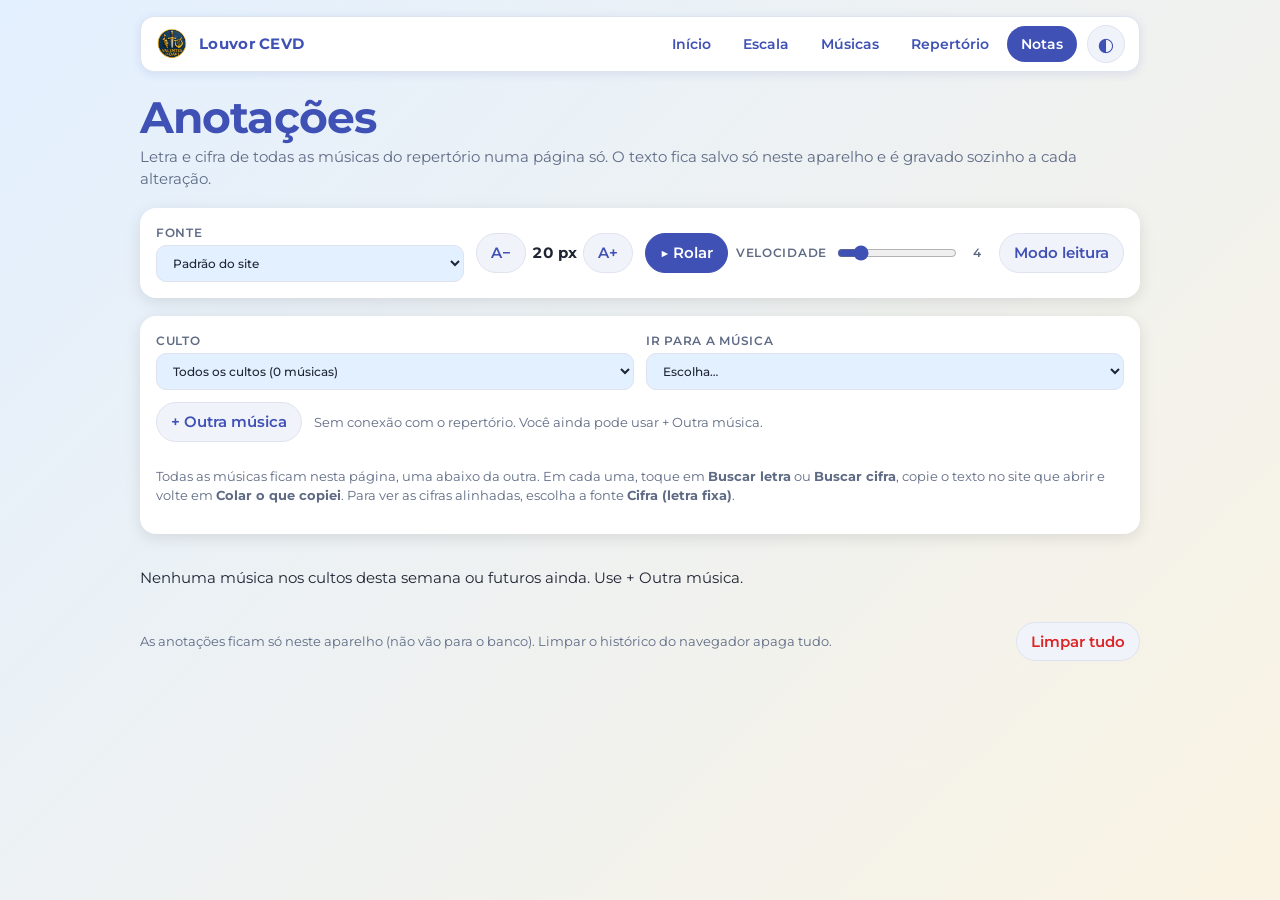
==== commit 9ed99e0f: "Anotacoes: so os cultos da semana (desde segunda-feira) e futuros. Versao 28 Co-Authored-By: Claude " ====
--- a/anotacoes/index.html
+++ b/anotacoes/index.html
@@ -150,22 +150,23 @@
 function dataCurta(iso) { var p = String(iso || "").split("-"); return p.length === 3 ? p[2] + "/" + p[1] : ""; }
 function montaLista(api) {
   grupos = [];
-  var hoje = new Date().toISOString().slice(0, 10), proximos = [], passados = [], vistos = {};
+  // só os cultos da semana (a partir de segunda-feira) e os futuros
+  var agora = new Date(), seg = new Date(agora.getFullYear(), agora.getMonth(), agora.getDate() - ((agora.getDay() + 6) % 7));
+  var desde = seg.getFullYear() + "-" + ("0" + (seg.getMonth() + 1)).slice(-2) + "-" + ("0" + seg.getDate()).slice(-2);
+  var proximos = [], vistos = {};
   ((api && api.repertorios) || []).forEach(function (r) {
     if (!r.culto || !r.itens || !r.itens.length) return;
     var g = { rotulo: dataCurta(r.culto.data) + (r.culto.horario ? " " + r.culto.horario : "") + " · " + (r.culto.nome || "Culto"), data: r.culto.data || "", itens: r.itens.map(function (i) { return { k: chave(i.musica, i.cantor), t: i.musica, c: i.cantor || "" }; }) };
-    (g.data >= hoje ? proximos : passados).push(g);
+    if (g.data >= desde) proximos.push(g);
   });
   proximos.sort(function (a, b) { return a.data < b.data ? -1 : 1; });
-  passados.sort(function (a, b) { return a.data < b.data ? 1 : -1; });
-  passados.forEach(function (g) { g.rotulo = "Anterior · " + g.rotulo; });
-  proximos.concat(passados).forEach(function (g) {
+  proximos.forEach(function (g) {
     g.itens = g.itens.filter(function (i) { if (vistos[i.k]) return false; vistos[i.k] = 1; return true; });
     if (g.itens.length) grupos.push(g);
   });
   var outras = [];
   dados.extras.forEach(function (e) { var k = chave(e.t, e.c); if (!vistos[k]) { vistos[k] = 1; outras.push({ k: k, t: e.t, c: e.c || "" }); } });
-  Object.keys(dados.notas).forEach(function (k) { if (!vistos[k]) { vistos[k] = 1; outras.push({ k: k, t: dados.notas[k].t, c: dados.notas[k].c || "" }); } });
+  // as anotações de músicas que saíram da lista continuam guardadas no aparelho e voltam quando a música entrar num repertório
   if (outras.length) grupos.push({ rotulo: "Outras músicas", data: "", itens: outras });
 }
 function todas() { var l = []; grupos.forEach(function (g) { g.itens.forEach(function (i) { l.push(i); }); }); return l; }
@@ -223,7 +224,7 @@
     });
     if (!algum) tit.classList.add("vazio");
   });
-  if (!n) { var v = document.createElement("p"); v.className = "vazio-msg"; v.textContent = "Nenhuma música no repertório ainda. Use + Outra música."; box.appendChild(v); }
+  if (!n) { var v = document.createElement("p"); v.className = "vazio-msg"; v.textContent = "Nenhuma música nos cultos desta semana ou futuros ainda. Use + Outra música."; box.appendChild(v); }
   atualizaIr(); aplicaConfig();
 }
 
